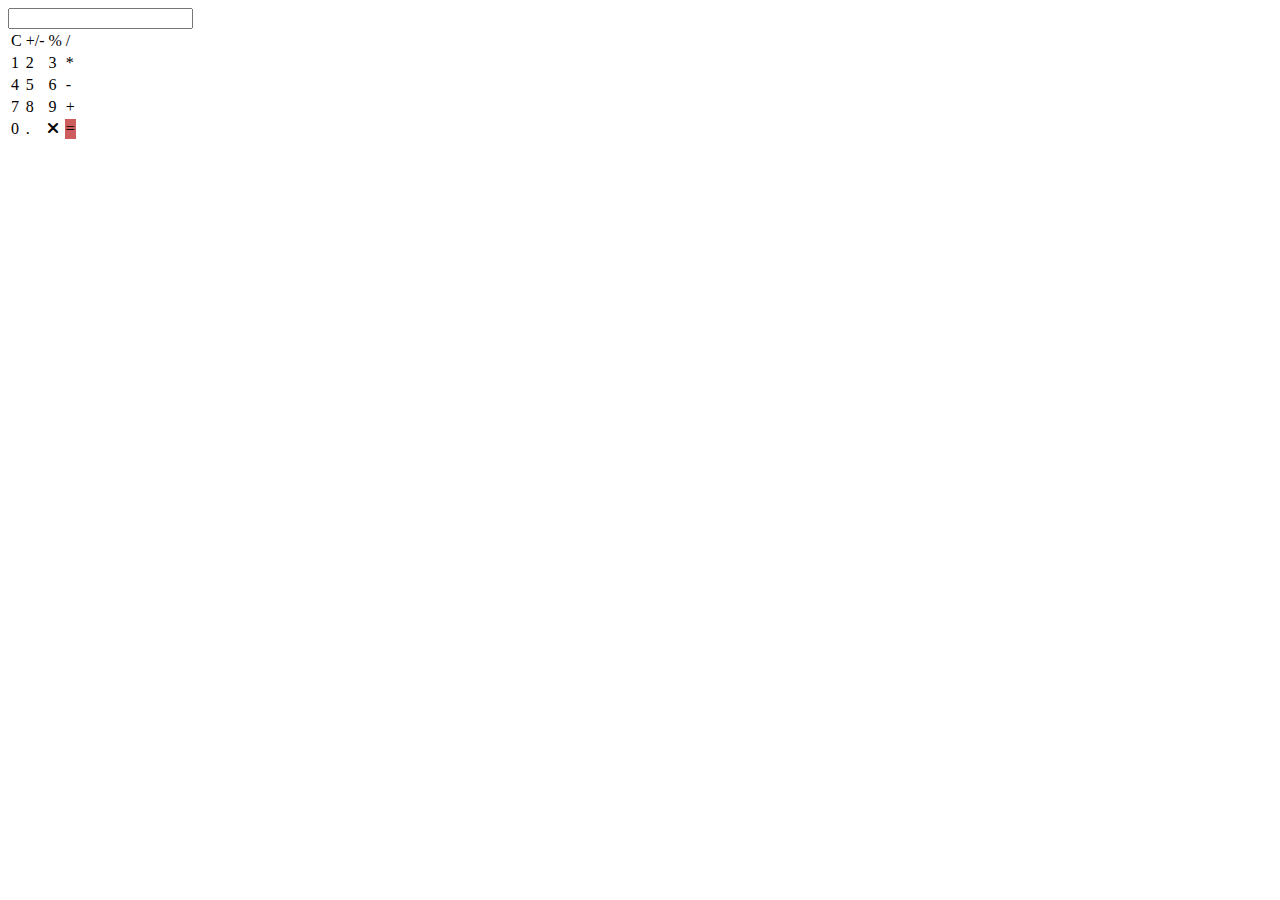
==== index.html @ 290293be "calculater" ====
<!DOCTYPE html>
<html>

<head>
	<meta charset="utf-8">
	<meta name="viewport" content="width=device-width, initial-scale=1">
	<link rel="stylesheet" href="https://cdnjs.cloudflare.com/ajax/libs/font-awesome/6.0.0/css/all.min.css"
		integrity="sha512-9usAa10IRO0HhonpyAIVpjrylPvoDwiPUiKdWk5t3PyolY1cOd4DSE0Ga+ri4AuTroPR5aQvXU9xC6qOPnzFeg=="
		crossorigin="anonymous" referrerpolicy="no-referrer" />
	<link rel="stylesheet" type="text/css" href="style.css">
	<title> Simple Calculator</title>
</head>

<body>
	<div class="Calculator">
		 <form name = "form1">
         <input class= "textview" name = "textview" dir="rtl">
         </form>
		<table>
			<tbody>
				<tr>
					<td onclick = "form1.textview.value = '' ">C</td>
					<td >+/-</td>
					<td onclick = "insert('%')">%</td>
					<td onclick = "insert('/')">/</td>
				</tr>

				<tr>
					<td onclick = "insert(1)">1</td>
					<td onclick = "insert(2)">2</td>
					<td onclick = "insert(3)">3</td>
					<td onclick = "insert('*')">*</td>
				</tr>
				<tr>
					<td onclick = "insert(4)">4</td>
					<td onclick = "insert(5)">5</td>
					<td onclick = "insert(6)">6</td>
					<td>-</td>
				</tr>
				<tr>
					<td onclick = "insert(7)">7</td>
					<td onclick = "insert(8)">8</td>
					<td onclick = "insert(9)">9</td>
					<td onclick = "insert('+')">+</td>
				</tr>

				<tr>
					<td onclick = "insert(0)">0</td>
					<td onclick = "insert('.')">.</td>
					<td onclick = "backspace()" ><i class="fa-solid fa-xmark"></i></td>
					<td style="background: indianred;" onclick="equal()">=</td>
				</tr>
			</tbody>
		</table>
	</div>

 <script src="index.js"></script>
</body>

</html>
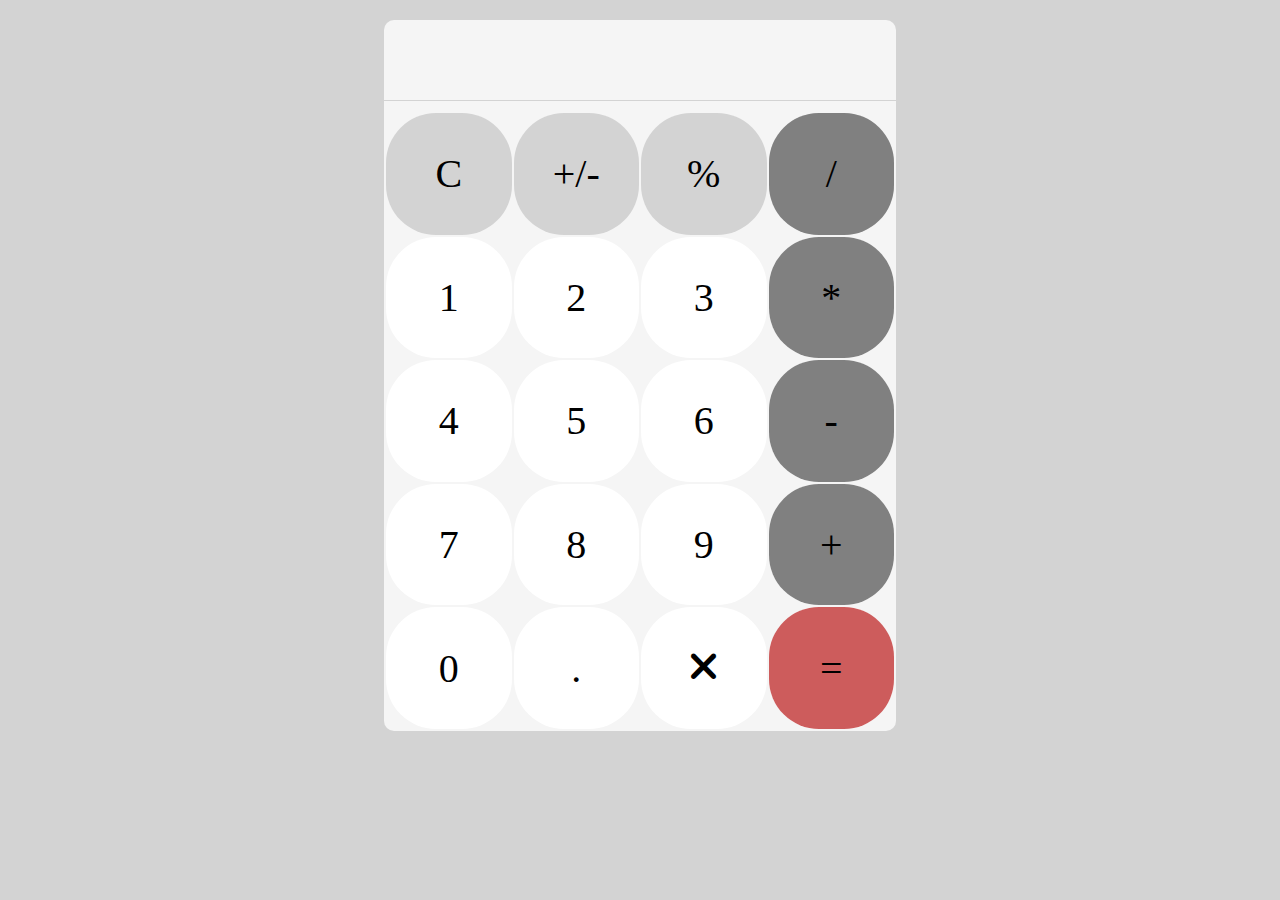
==== commit 080e1123: "caculater html document" ====
--- a/index.html
+++ b/index.html
@@ -35,7 +35,7 @@
 					<td onclick = "insert(4)">4</td>
 					<td onclick = "insert(5)">5</td>
 					<td onclick = "insert(6)">6</td>
-					<td>-</td>
+					<td onclick = "insert('-)">-</td>
 				</tr>
 				<tr>
 					<td onclick = "insert(7)">7</td>
--- a/style.css
+++ b/style.css
@@ -0,0 +1,56 @@
+*{
+padding: 0;
+margin: 0;
+}
+body{
+	border-collapse: collapse;
+	background: lightgray;
+}
+
+input{
+	overflow: scroll;
+	height: 80px;
+	border-radius: 10px 10px 0 0 ;
+	width: 40%;
+	margin-left: 30%;
+	margin-top: 20px;
+	background: whitesmoke;
+	font-size: 20px;
+	border: none;
+	border-bottom: 1px solid lightgray;
+}
+table{
+	border-radius: 0 0 10px 10px ;
+	width: 40%;
+	height: 70vh;
+	margin: auto;
+	background: whitesmoke;
+	padding: 10px 0 0 0 ;
+}
+tr td{
+	font-size: 40px;
+	/*background: white;*/
+	text-align: center;
+	width: 50px;
+	height: 50px;
+	border-radius: 50px;
+	cursor: pointer;
+}
+tr{
+	background: white;
+}
+tr:first-child{
+	background: lightgray;
+}
+td:last-child{
+	background: gray;
+}
+@media(max-width:720px){
+	table{
+		width: 80%;
+	}
+	input{
+		width: 80%;
+		margin-left: 10%;
+	}
+}
